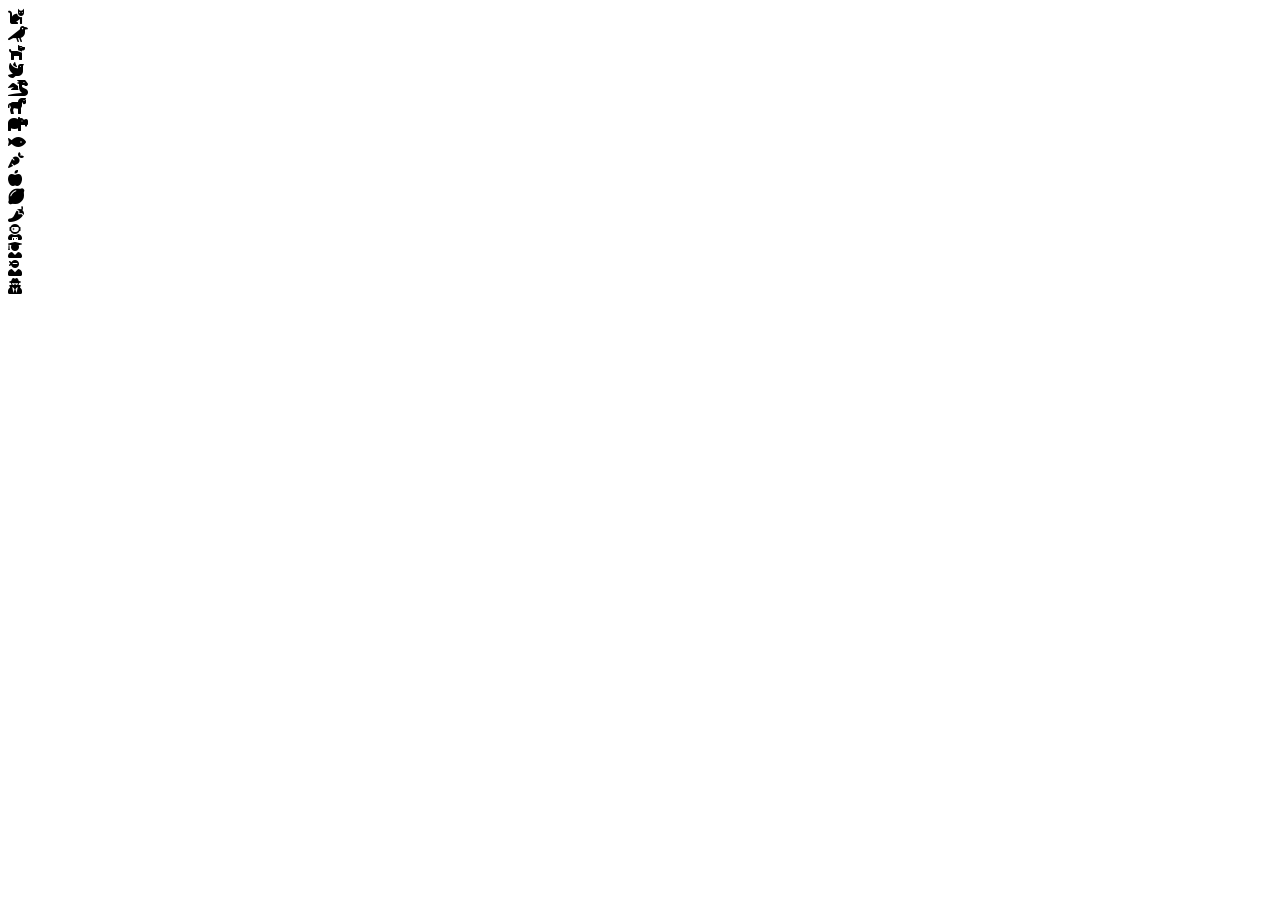
==== index.htm @ ec5c7871 "." ====
<!DOCTYPE html>
<html lang="en">
<head>
    <meta charset="UTF-8">
    <meta http-equiv="X-UA-Compatible" content="IE=edge">
    <meta name="viewport" content="width=device-width, initial-scale=1.0">
    <link href="https://cdnjs.cloudflare.com/ajax/libs/font-awesome/5.13.0/css/all.min.css" rel="stylesheet">
    <title>Document</title>
</head>
<body>
    <div class="icons-container"></div>
    <script src="./js/script.js"></script>
</body>
</html>
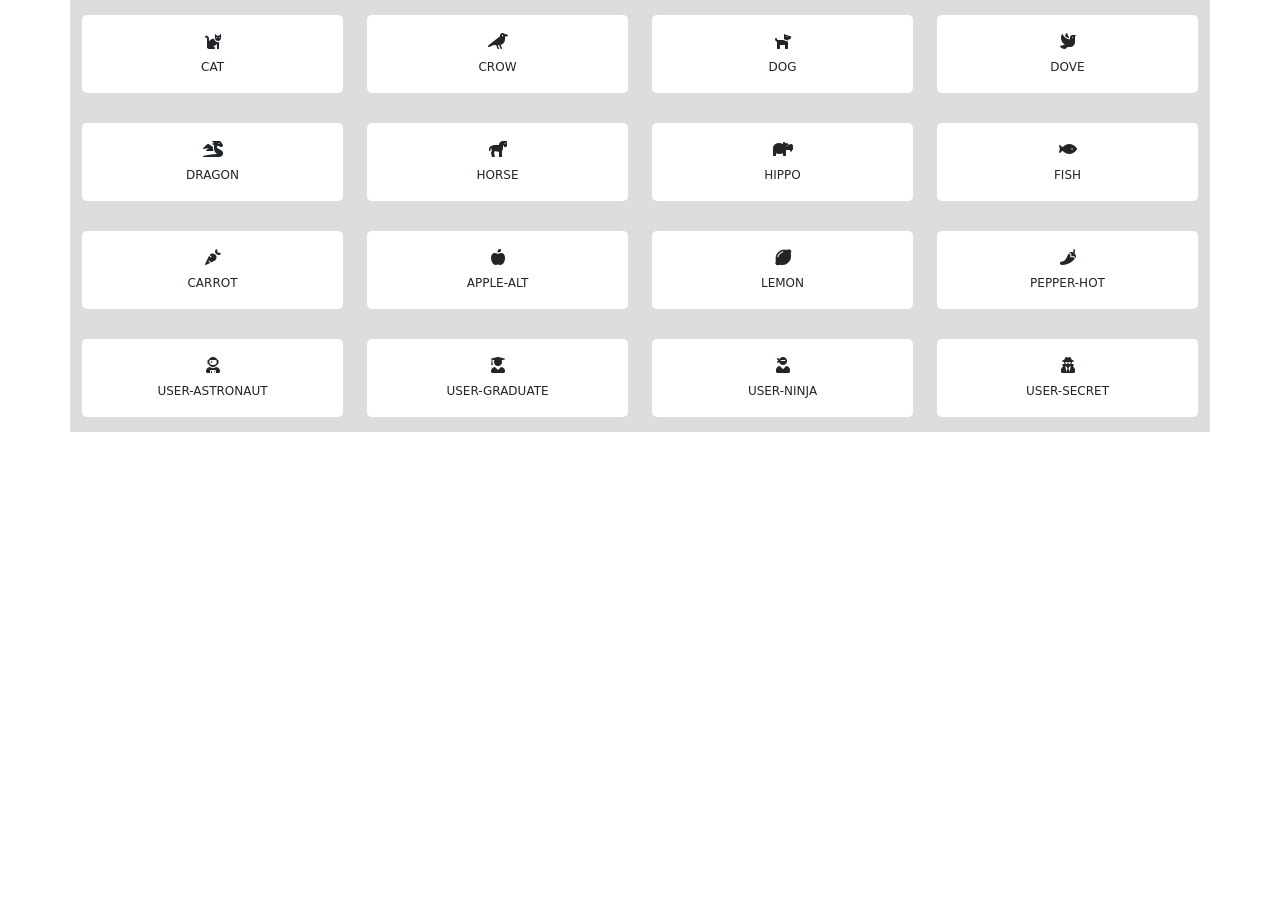
==== commit 26d60a1a: "." ====
--- a/index.htm
+++ b/index.htm
@@ -5,10 +5,16 @@
     <meta http-equiv="X-UA-Compatible" content="IE=edge">
     <meta name="viewport" content="width=device-width, initial-scale=1.0">
     <link href="https://cdnjs.cloudflare.com/ajax/libs/font-awesome/5.13.0/css/all.min.css" rel="stylesheet">
+    <link href="https://cdn.jsdelivr.net/npm/bootstrap@5.0.2/dist/css/bootstrap.min.css" rel="stylesheet" integrity="sha384-EVSTQN3/azprG1Anm3QDgpJLIm9Nao0Yz1ztcQTwFspd3yD65VohhpuuCOmLASjC" crossorigin="anonymous">
+    <link rel="stylesheet" href="./css/style.css">
+    <script src="./js/script.js"></script>
     <title>Document</title>
 </head>
 <body>
-    <div class="icons-container"></div>
-    <script src="./js/script.js"></script>
+    <div class="container icons-container">
+        <div class="row icons-content">
+
+        </div>
+    </div>
 </body>
 </html>
--- a/css/style.css
+++ b/css/style.css
@@ -0,0 +1,25 @@
+*{
+    padding: 0px;
+    margin: 0px;
+    box-sizing: border-box;
+}
+/* icons-container */
+.icons-container{
+    background: #ddd;
+}
+.icon-card{
+    /* flex-basis: calc(100% / 5); */
+    margin-top: 15px;
+    margin-bottom: 15px;
+
+}
+.icon-card-inner{
+    background: #fff;
+    padding: 15px;
+    text-align: center;
+    border-radius:5px ;
+}
+.icon-card-inner .name{
+    text-transform: uppercase;
+    font-size: 12px;
+}
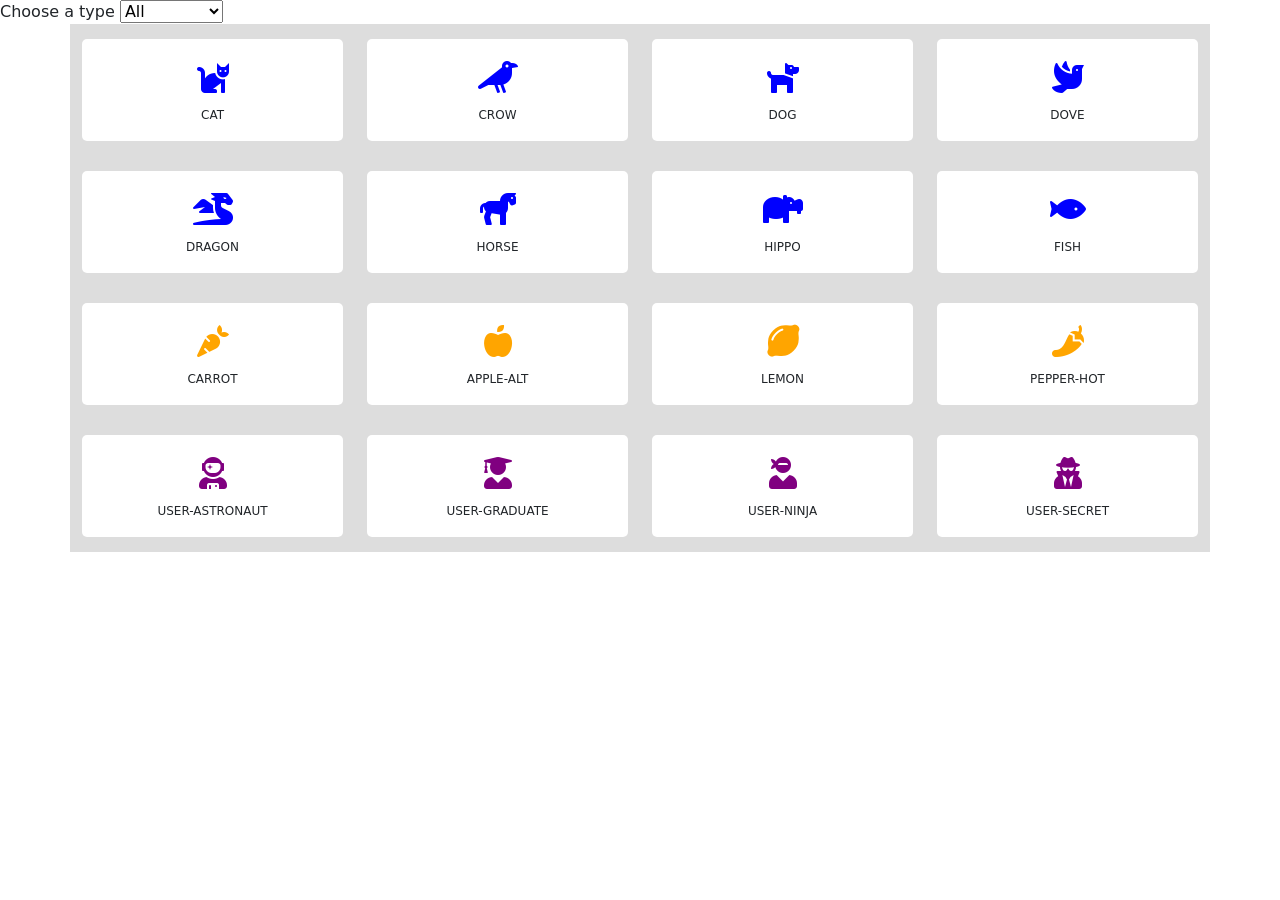
==== commit a2f6fbe9: "." ====
--- a/index.htm
+++ b/index.htm
@@ -11,6 +11,19 @@
     <title>Document</title>
 </head>
 <body>
+
+    <label>Choose a type 
+
+        <select class="type-select">
+
+            <option value="all">All</option>
+            <option value="animal">Animal</option>
+            <option value="vegetable">Vegetable</option>
+            <option value="user">User</option>
+
+        </select>
+
+    </label>
     <div class="container icons-container">
         <div class="row icons-content">
 
--- a/css/style.css
+++ b/css/style.css
@@ -19,7 +19,20 @@
     text-align: center;
     border-radius:5px ;
 }
+.icon-card-inner .icon{
+    font-size: 32px;
+}
 .icon-card-inner .name{
     text-transform: uppercase;
     font-size: 12px;
+}
+.icon.animal{
+    color: blue;
+}
+.icon.vegetable{
+    color: orange;  
+}
+.icon.user{
+    color: purple;  
+    
 }
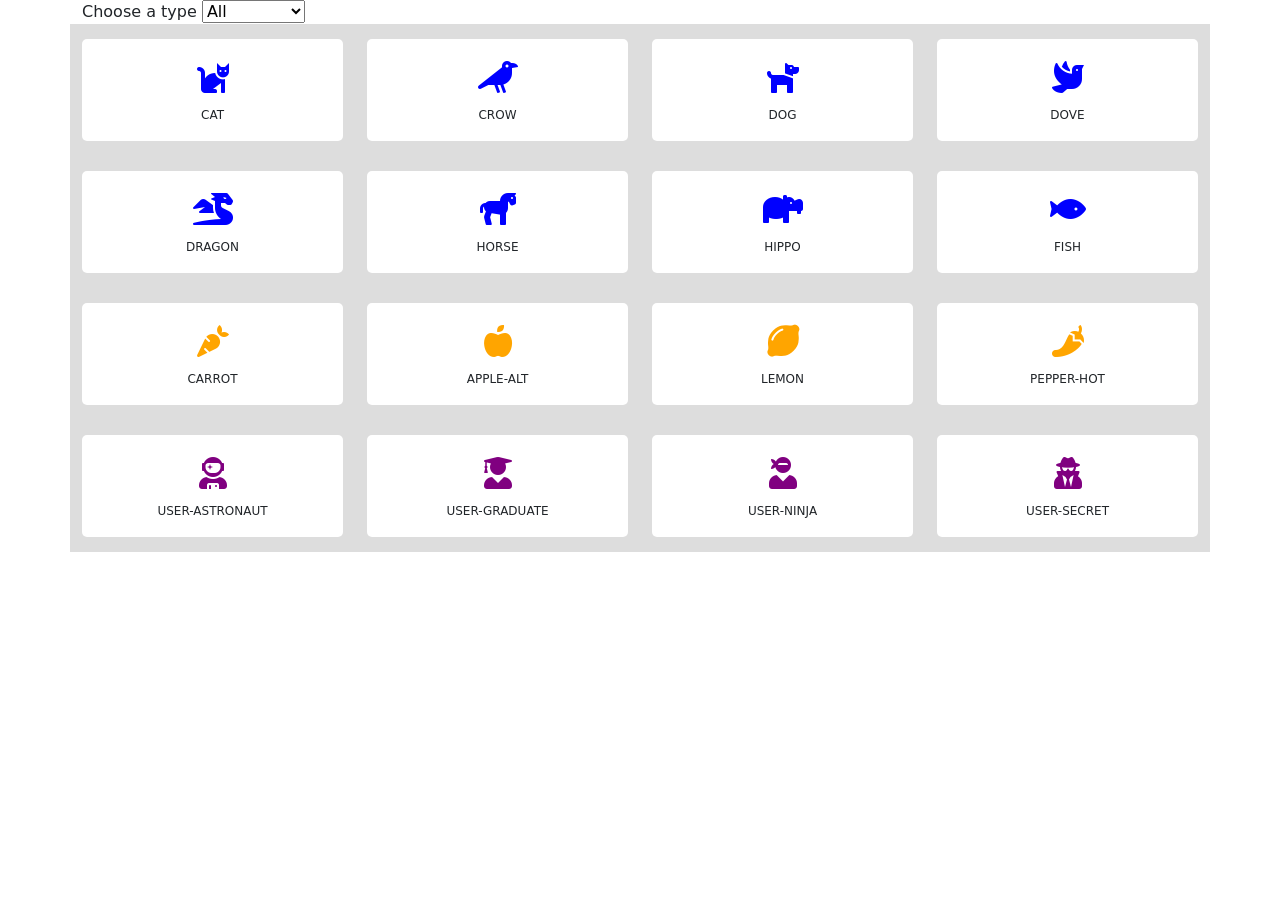
==== commit 8c202c0b: "." ====
--- a/index.htm
+++ b/index.htm
@@ -11,19 +11,22 @@
     <title>Document</title>
 </head>
 <body>
-
-    <label>Choose a type 
-
-        <select class="type-select">
-
-            <option value="all">All</option>
-            <option value="animal">Animal</option>
-            <option value="vegetable">Vegetable</option>
-            <option value="user">User</option>
-
-        </select>
-
-    </label>
+    <div class="container">
+        
+        <label>Choose a type 
+    
+            <select class="type-select">
+    
+                <option value="all">All</option>
+                <option value="animal">Animal</option>
+                <option value="vegetable">Vegetable</option>
+                <option value="user">User</option>
+    
+            </select>
+    
+        </label>
+        
+    </div>
     <div class="container icons-container">
         <div class="row icons-content">
 
